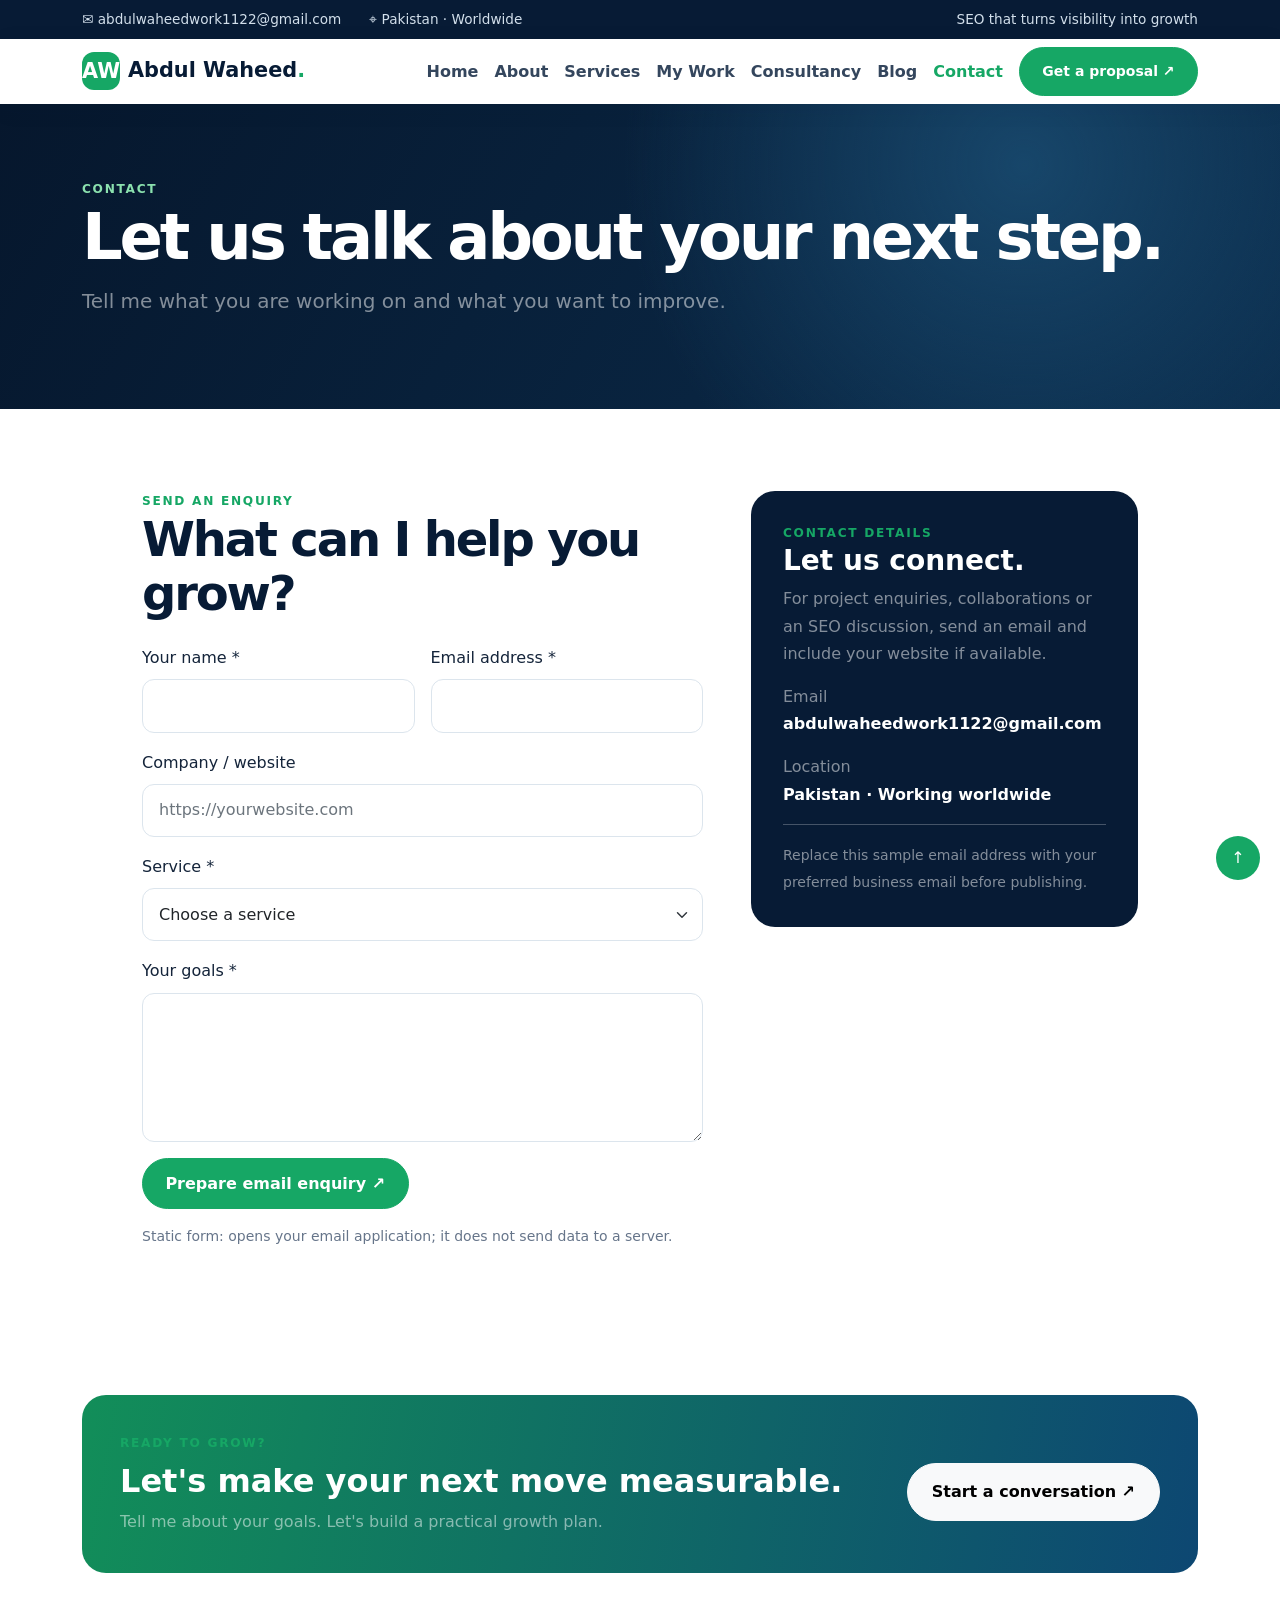
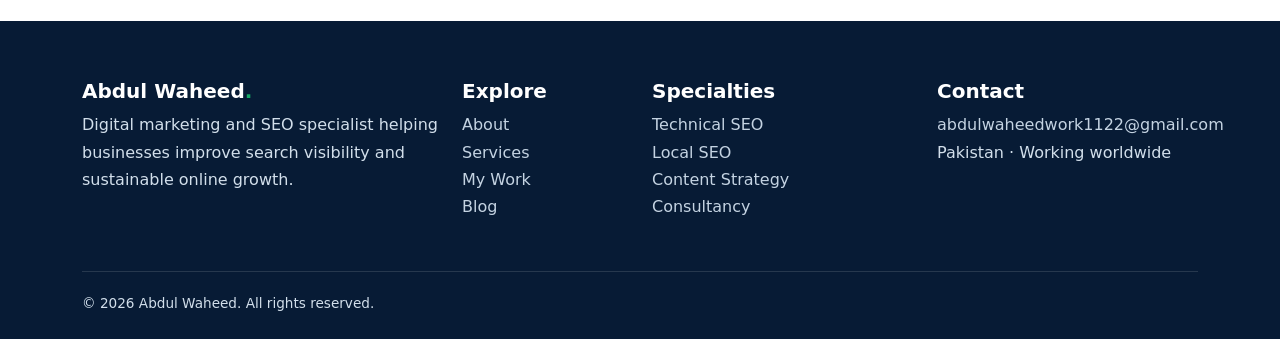
==== contact.html @ 62dbbb4f "Add files via upload" ====
<!doctype html><html lang="en"><head><meta charset="utf-8"><meta name="viewport" content="width=device-width, initial-scale=1"><meta name="description" content="Digital marketing and SEO services by Abdul Waheed."><meta name="theme-color" content="#071b35"><title>Contact | Abdul Waheed</title><link rel="icon" href="assets/images/favicon.svg"><link rel="stylesheet" href="css/bootstrap.min.css"><link rel="stylesheet" href="css/style.css"></head><body><div class="topbar py-2"><div class="container d-flex justify-content-between"><span>✉ abdulwaheedwork1122@gmail.com　　⌖ Pakistan · Worldwide</span><span>SEO that turns visibility into growth</span></div></div><nav class="navbar navbar-expand-lg sticky-top"><div class="container"><a class="navbar-brand" href="index.html"><span class="brand-mark">AW</span>Abdul Waheed<span class="brand-dot">.</span></a><button class="navbar-toggler" data-bs-toggle="collapse" data-bs-target="#nav" aria-label="Toggle navigation"><span class="navbar-toggler-icon"></span></button><div class="collapse navbar-collapse" id="nav"><ul class="navbar-nav ms-auto align-items-lg-center"><li><a class="nav-link" href="index.html">Home</a></li><li><a class="nav-link" href="about.html">About</a></li><li><a class="nav-link" href="services.html">Services</a></li><li><a class="nav-link" href="portfolio.html">My Work</a></li><li><a class="nav-link" href="consultancy.html">Consultancy</a></li><li><a class="nav-link" href="blog.html">Blog</a></li><li><a class="nav-link" href="contact.html">Contact</a></li><li class="ms-lg-2"><a class="btn btn-brand btn-sm" href="contact.html">Get a proposal ↗</a></li></ul></div></div></nav><header class="page-hero"><div class="container"><div class="eyebrow">Contact</div><h1>Let us talk about your next step.</h1><p class="lead text-white-50">Tell me what you are working on and what you want to improve.</p></div></header><section class="section"><div class="container row g-5 mx-auto"><div class="col-lg-7"><div class="section-kicker">Send an enquiry</div><h2 class="section-title mb-4">What can I help you grow?</h2><form id="contactForm"><div class="row g-3"><div class="col-md-6"><label class="form-label">Your name *</label><input class="form-control" name="name" required></div><div class="col-md-6"><label class="form-label">Email address *</label><input class="form-control" name="email" type="email" required></div><div class="col-12"><label class="form-label">Company / website</label><input class="form-control" name="website" placeholder="https://yourwebsite.com"></div><div class="col-12"><label class="form-label">Service *</label><select class="form-select" name="service" required><option value="">Choose a service</option><option>SEO audit & strategy</option><option>Local SEO</option><option>Technical / on-page SEO</option><option>Content marketing</option><option>Digital consultancy</option><option>Other</option></select></div><div class="col-12"><label class="form-label">Your goals *</label><textarea class="form-control" name="message" rows="5" required></textarea></div><div class="col-12"><button class="btn btn-brand">Prepare email enquiry ↗</button><p id="formNote" class="small muted mt-3">Static form: opens your email application; it does not send data to a server.</p></div></div></form></div><div class="col-lg-5"><div class="contact-panel"><div class="eyebrow">Contact details</div><h2 class="h3 fw-bold">Let us connect.</h2><p class="text-white-50">For project enquiries, collaborations or an SEO discussion, send an email and include your website if available.</p><p><span class="text-white-50">Email</span><br><a class="text-white fw-bold" href="mailto:abdulwaheedwork1122@gmail.com">abdulwaheedwork1122@gmail.com</a></p><p><span class="text-white-50">Location</span><br><b>Pakistan · Working worldwide</b></p><hr><small class="text-white-50">Replace this sample email address with your preferred business email before publishing.</small></div></div></div></section><section class="container my-5"><div class="cta-strip d-md-flex align-items-center justify-content-between"><div><div class="eyebrow mb-2">Ready to grow?</div><h2 class="fw-bold">Let's make your next move measurable.</h2><p class="mb-0 text-white-50">Tell me about your goals. Let's build a practical growth plan.</p></div><a class="btn btn-light rounded-pill fw-bold px-4 py-3 mt-3" href="contact.html">Start a conversation ↗</a></div></section><footer class="footer"><div class="container"><div class="row g-4"><div class="col-lg-4"><h5>Abdul Waheed<span class="brand-dot">.</span></h5><p>Digital marketing and SEO specialist helping businesses improve search visibility and sustainable online growth.</p></div><div class="col-6 col-lg-2"><h5>Explore</h5><p><a href="about.html">About</a><br><a href="services.html">Services</a><br><a href="portfolio.html">My Work</a><br><a href="blog.html">Blog</a></p></div><div class="col-6 col-lg-3"><h5>Specialties</h5><p><a href="services.html">Technical SEO</a><br><a href="services.html">Local SEO</a><br><a href="services.html">Content Strategy</a><br><a href="consultancy.html">Consultancy</a></p></div><div class="col-lg-3"><h5>Contact</h5><a href="mailto:abdulwaheedwork1122@gmail.com">abdulwaheedwork1122@gmail.com</a><p>Pakistan · Working worldwide</p></div></div><div class="footer-bottom">© <span data-year></span> Abdul Waheed. All rights reserved.　 </div></div></footer><button class="back-top" onclick="window.scrollTo({top:0,behavior:'smooth'})" aria-label="Back to top">↑</button><script src="js/bootstrap.bundle.min.js"></script><script src="js/script.js"></script></body></html>
---- css/style.css ----
:root{--navy:#071b35;--green:#16a765;--lime:#a6e45a;--muted:#66758a;--soft:#f3f7fb}
body{font-family:Inter,system-ui,sans-serif;color:#14243a;line-height:1.7}a{text-decoration:none}
.topbar,.footer{background:var(--navy);color:#d2dfeb}.topbar{font-size:.85rem}
.navbar{background:#fff;box-shadow:0 5px 24px #071b3510}.navbar-brand{font-weight:850;color:var(--navy)!important;font-size:1.3rem}.brand-mark{display:inline-grid;place-items:center;background:var(--green);color:white;border-radius:12px;width:38px;height:38px;margin-right:8px}.brand-dot{color:var(--green)}
.nav-link{font-weight:650;color:#34465d!important}.nav-link:hover,.nav-link.active{color:var(--green)!important}
.btn-brand{background:var(--green);border-color:var(--green);color:white;font-weight:750;border-radius:999px;padding:.8rem 1.4rem}.btn-brand:hover{background:#108651;color:white}
.hero,.page-hero{background:radial-gradient(circle at 80% 20%,#17466a,transparent 38%),linear-gradient(120deg,#06172d,#0b2d4d);color:white}.hero{overflow:hidden}.hero h1{font-size:clamp(2.8rem,6vw,5.2rem);line-height:1.04;letter-spacing:-.06em;font-weight:850}.hero h1 span{color:var(--lime)}.hero-copy{color:#d0deeb;font-size:1.12rem;max-width:590px}.eyebrow,.section-kicker,.small-label{color:var(--green);font-weight:800;letter-spacing:.14em;text-transform:uppercase;font-size:.76rem}.hero .eyebrow,.page-hero .eyebrow{color:#8be1ae}
.page-hero{padding:75px 0}.page-hero h1{font-weight:850;letter-spacing:-.05em;font-size:clamp(2.4rem,5vw,4rem)}
.section{padding:82px 0}.section-soft{background:var(--soft)}.section-title{font-weight:850;letter-spacing:-.045em;color:var(--navy);font-size:clamp(2rem,4vw,3rem);line-height:1.13}.section-lead,.muted{color:var(--muted)}
.service-card,.work-card,.info-card{height:100%;border:1px solid #e3eaf1;border-radius:20px;background:#fff;padding:27px;box-shadow:0 10px 35px #0b2d4d08;transition:.25s}.service-card:hover,.work-card:hover,.info-card:hover{transform:translateY(-5px);box-shadow:0 20px 45px #0b2d4d14}
.icon-box{width:54px;height:54px;border-radius:16px;background:#e8f8ef;color:var(--green);display:grid;place-items:center;font-size:1.5rem;margin-bottom:18px}.service-card h3,.work-card h3{font-size:1.15rem;font-weight:800;color:var(--navy)}
.contact-panel,.stat-band{background:var(--navy);color:white;border-radius:24px;padding:32px}.feature-list{list-style:none;padding:0}.feature-list li{padding:.5rem 0}.feature-list li:before{content:"✓";color:var(--lime);font-weight:900;margin-right:12px}
.process-number{font-size:2rem;font-weight:900;color:var(--green)}.cta-strip{background:linear-gradient(100deg,#128e59,#0d4772);color:white;border-radius:24px;padding:38px}
.footer{padding:58px 0 24px}.footer h5{color:white;font-weight:800}.footer a{color:#c4d3e2}.footer a:hover{color:var(--lime)}.footer-bottom{border-top:1px solid #ffffff20;margin-top:35px;padding-top:20px;font-size:.85rem}
.project-visual,.article-art{height:180px;border-radius:15px;background:linear-gradient(135deg,#09233f,#145b64);display:grid;place-items:center;color:#a6e45a;font-size:3rem}
.tag{display:inline-block;border-radius:999px;padding:.25rem .7rem;background:#e9f8ef;color:#11824f;font-size:.75rem;font-weight:750;margin:3px}
.form-control,.form-select{border-radius:12px;padding:.85rem 1rem;border-color:#dce5ed}.form-control:focus,.form-select:focus{border-color:var(--green);box-shadow:0 0 0 .2rem #16a76520}
.back-top{position:fixed;bottom:20px;right:20px;border:0;border-radius:50%;width:44px;height:44px;background:var(--green);color:white;z-index:10}
@media(max-width:767px){.section{padding:58px 0}.hero{padding:60px 0}}

.exp-band{display:grid;grid-template-columns:repeat(4,1fr);gap:14px;background:var(--navy);border-radius:20px;padding:26px;margin-bottom:56px;color:#fff;text-align:center}.exp-band b{display:block;font-size:2.1rem;color:var(--lime);font-weight:850;line-height:1.1}.exp-band span{font-size:.85rem;color:#c4d3e2}
.case-study{padding:34px 0;border-bottom:1px solid #e3eaf1}.case-study:last-of-type{border-bottom:0}.case-title{color:var(--navy);letter-spacing:-.03em}.case-list{font-size:.95rem;margin-top:12px}
.res-row{display:flex;gap:10px;flex-wrap:wrap;margin-top:14px}.res{background:var(--soft);border-radius:12px;padding:10px 14px;flex:1;min-width:110px}.res b{display:block;color:var(--green);font-size:1.15rem}.res span{font-size:.78rem;color:var(--muted)}
.proof{display:block;color:inherit}.proof img{width:100%;border-radius:14px;border:1px solid #e3eaf1;box-shadow:0 10px 30px #0b2d4d12;transition:.25s}.proof:hover img{transform:translateY(-3px);box-shadow:0 18px 40px #0b2d4d22}.proof small{display:block;color:#8a94a3;font-size:.72rem;margin-top:6px}
.blog-card{display:flex;flex-direction:column}.blog-img img{width:100%;border-radius:15px;display:block;aspect-ratio:2/1;object-fit:cover}.blog-title{color:var(--navy)}.blog-title:hover{color:var(--green)}.read-more{font-weight:750;color:var(--green);font-size:.9rem}.read-more:hover{color:#108651}
@media(max-width:767px){.exp-band{grid-template-columns:repeat(2,1fr)}}
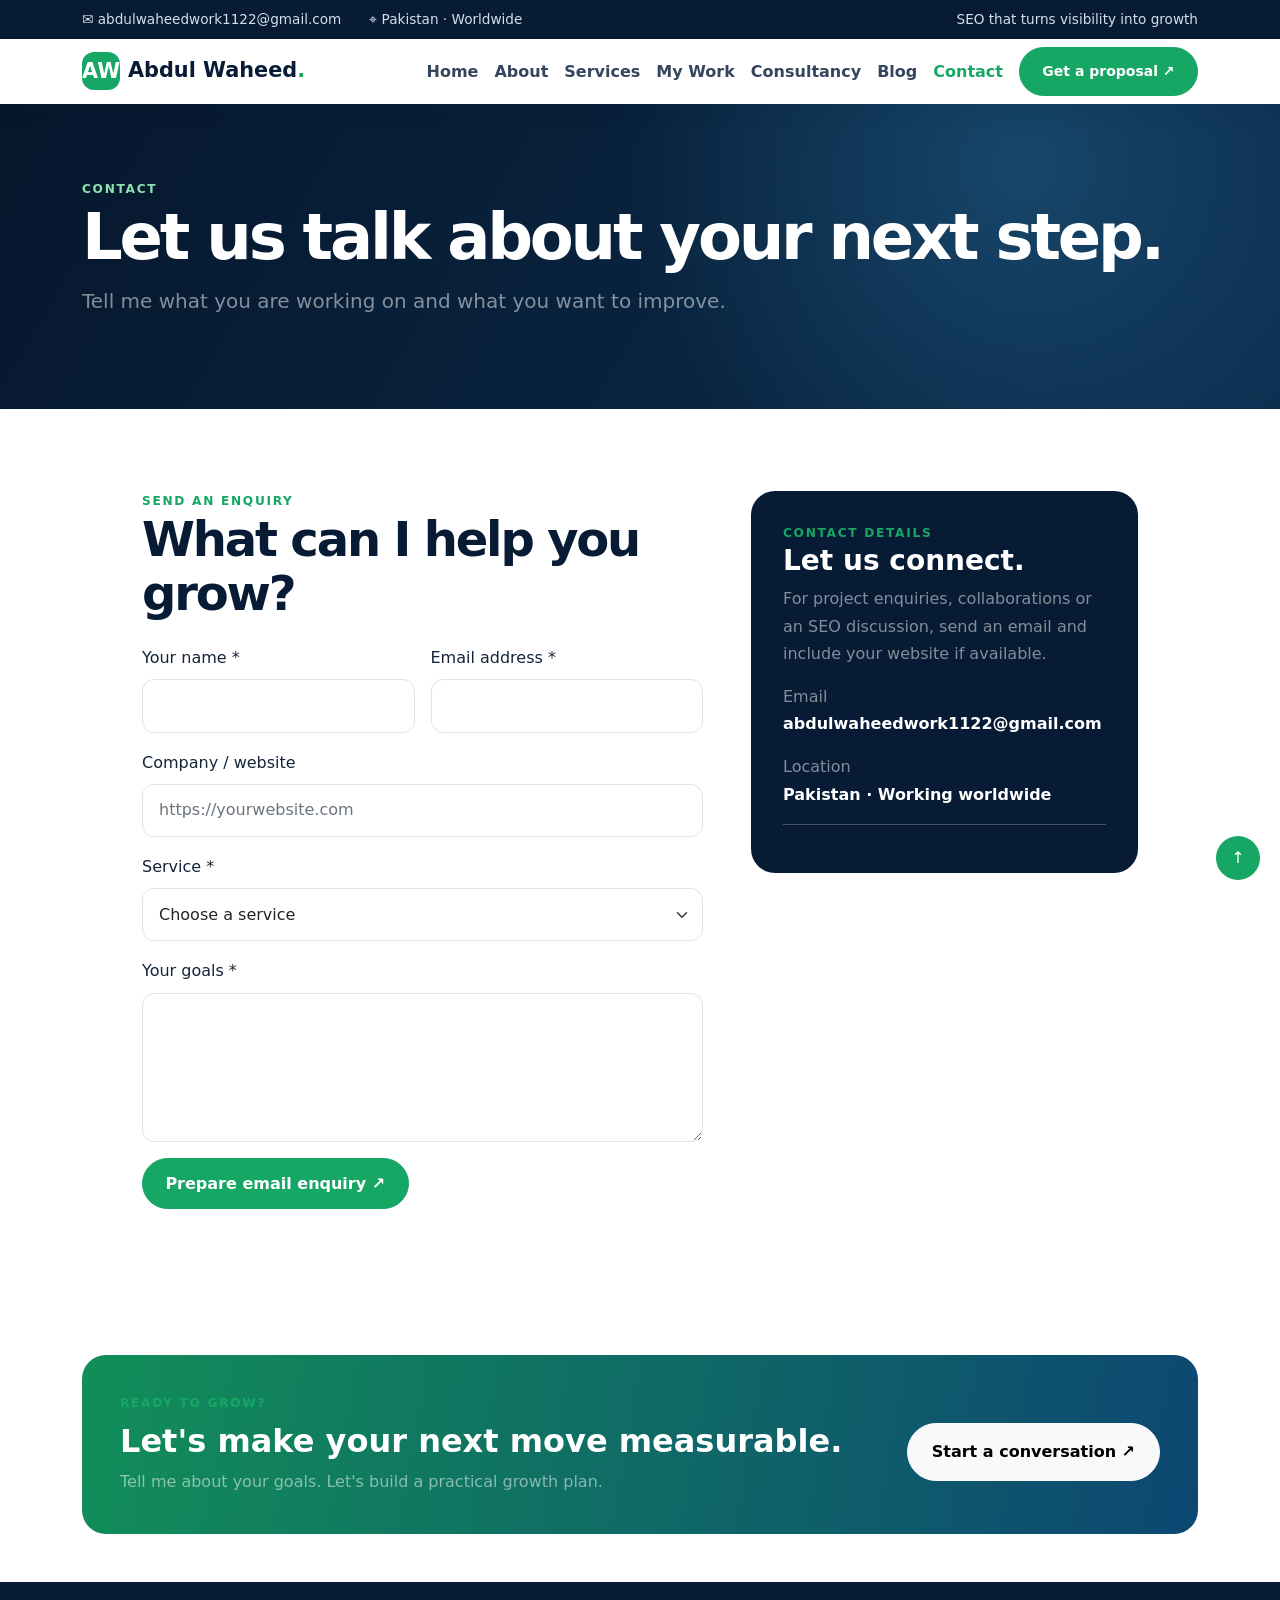
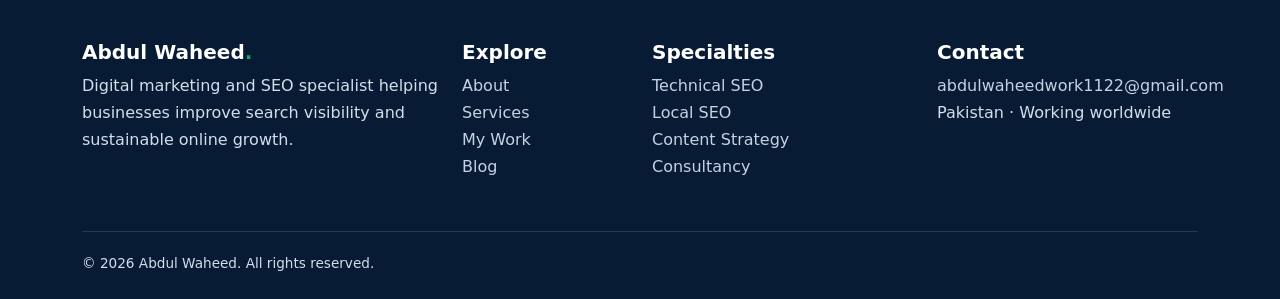
==== commit 7c7ca682: "Update contact.html" ====
--- a/contact.html
+++ b/contact.html
@@ -1 +1 @@
-<!doctype html><html lang="en"><head><meta charset="utf-8"><meta name="viewport" content="width=device-width, initial-scale=1"><meta name="description" content="Digital marketing and SEO services by Abdul Waheed."><meta name="theme-color" content="#071b35"><title>Contact | Abdul Waheed</title><link rel="icon" href="assets/images/favicon.svg"><link rel="stylesheet" href="css/bootstrap.min.css"><link rel="stylesheet" href="css/style.css"></head><body><div class="topbar py-2"><div class="container d-flex justify-content-between"><span>✉ abdulwaheedwork1122@gmail.com　　⌖ Pakistan · Worldwide</span><span>SEO that turns visibility into growth</span></div></div><nav class="navbar navbar-expand-lg sticky-top"><div class="container"><a class="navbar-brand" href="index.html"><span class="brand-mark">AW</span>Abdul Waheed<span class="brand-dot">.</span></a><button class="navbar-toggler" data-bs-toggle="collapse" data-bs-target="#nav" aria-label="Toggle navigation"><span class="navbar-toggler-icon"></span></button><div class="collapse navbar-collapse" id="nav"><ul class="navbar-nav ms-auto align-items-lg-center"><li><a class="nav-link" href="index.html">Home</a></li><li><a class="nav-link" href="about.html">About</a></li><li><a class="nav-link" href="services.html">Services</a></li><li><a class="nav-link" href="portfolio.html">My Work</a></li><li><a class="nav-link" href="consultancy.html">Consultancy</a></li><li><a class="nav-link" href="blog.html">Blog</a></li><li><a class="nav-link" href="contact.html">Contact</a></li><li class="ms-lg-2"><a class="btn btn-brand btn-sm" href="contact.html">Get a proposal ↗</a></li></ul></div></div></nav><header class="page-hero"><div class="container"><div class="eyebrow">Contact</div><h1>Let us talk about your next step.</h1><p class="lead text-white-50">Tell me what you are working on and what you want to improve.</p></div></header><section class="section"><div class="container row g-5 mx-auto"><div class="col-lg-7"><div class="section-kicker">Send an enquiry</div><h2 class="section-title mb-4">What can I help you grow?</h2><form id="contactForm"><div class="row g-3"><div class="col-md-6"><label class="form-label">Your name *</label><input class="form-control" name="name" required></div><div class="col-md-6"><label class="form-label">Email address *</label><input class="form-control" name="email" type="email" required></div><div class="col-12"><label class="form-label">Company / website</label><input class="form-control" name="website" placeholder="https://yourwebsite.com"></div><div class="col-12"><label class="form-label">Service *</label><select class="form-select" name="service" required><option value="">Choose a service</option><option>SEO audit & strategy</option><option>Local SEO</option><option>Technical / on-page SEO</option><option>Content marketing</option><option>Digital consultancy</option><option>Other</option></select></div><div class="col-12"><label class="form-label">Your goals *</label><textarea class="form-control" name="message" rows="5" required></textarea></div><div class="col-12"><button class="btn btn-brand">Prepare email enquiry ↗</button><p id="formNote" class="small muted mt-3">Static form: opens your email application; it does not send data to a server.</p></div></div></form></div><div class="col-lg-5"><div class="contact-panel"><div class="eyebrow">Contact details</div><h2 class="h3 fw-bold">Let us connect.</h2><p class="text-white-50">For project enquiries, collaborations or an SEO discussion, send an email and include your website if available.</p><p><span class="text-white-50">Email</span><br><a class="text-white fw-bold" href="mailto:abdulwaheedwork1122@gmail.com">abdulwaheedwork1122@gmail.com</a></p><p><span class="text-white-50">Location</span><br><b>Pakistan · Working worldwide</b></p><hr><small class="text-white-50">Replace this sample email address with your preferred business email before publishing.</small></div></div></div></section><section class="container my-5"><div class="cta-strip d-md-flex align-items-center justify-content-between"><div><div class="eyebrow mb-2">Ready to grow?</div><h2 class="fw-bold">Let's make your next move measurable.</h2><p class="mb-0 text-white-50">Tell me about your goals. Let's build a practical growth plan.</p></div><a class="btn btn-light rounded-pill fw-bold px-4 py-3 mt-3" href="contact.html">Start a conversation ↗</a></div></section><footer class="footer"><div class="container"><div class="row g-4"><div class="col-lg-4"><h5>Abdul Waheed<span class="brand-dot">.</span></h5><p>Digital marketing and SEO specialist helping businesses improve search visibility and sustainable online growth.</p></div><div class="col-6 col-lg-2"><h5>Explore</h5><p><a href="about.html">About</a><br><a href="services.html">Services</a><br><a href="portfolio.html">My Work</a><br><a href="blog.html">Blog</a></p></div><div class="col-6 col-lg-3"><h5>Specialties</h5><p><a href="services.html">Technical SEO</a><br><a href="services.html">Local SEO</a><br><a href="services.html">Content Strategy</a><br><a href="consultancy.html">Consultancy</a></p></div><div class="col-lg-3"><h5>Contact</h5><a href="mailto:abdulwaheedwork1122@gmail.com">abdulwaheedwork1122@gmail.com</a><p>Pakistan · Working worldwide</p></div></div><div class="footer-bottom">© <span data-year></span> Abdul Waheed. All rights reserved.　 </div></div></footer><button class="back-top" onclick="window.scrollTo({top:0,behavior:'smooth'})" aria-label="Back to top">↑</button><script src="js/bootstrap.bundle.min.js"></script><script src="js/script.js"></script></body></html>+<!doctype html><html lang="en"><head><meta charset="utf-8"><meta name="viewport" content="width=device-width, initial-scale=1"><meta name="description" content="Digital marketing and SEO services by Abdul Waheed."><meta name="theme-color" content="#071b35"><title>Contact | Abdul Waheed</title><link rel="icon" href="assets/images/favicon.svg"><link rel="stylesheet" href="css/bootstrap.min.css"><link rel="stylesheet" href="css/style.css"></head><body><div class="topbar py-2"><div class="container d-flex justify-content-between"><span>✉ abdulwaheedwork1122@gmail.com　　⌖ Pakistan · Worldwide</span><span>SEO that turns visibility into growth</span></div></div><nav class="navbar navbar-expand-lg sticky-top"><div class="container"><a class="navbar-brand" href="index.html"><span class="brand-mark">AW</span>Abdul Waheed<span class="brand-dot">.</span></a><button class="navbar-toggler" data-bs-toggle="collapse" data-bs-target="#nav" aria-label="Toggle navigation"><span class="navbar-toggler-icon"></span></button><div class="collapse navbar-collapse" id="nav"><ul class="navbar-nav ms-auto align-items-lg-center"><li><a class="nav-link" href="index.html">Home</a></li><li><a class="nav-link" href="about.html">About</a></li><li><a class="nav-link" href="services.html">Services</a></li><li><a class="nav-link" href="portfolio.html">My Work</a></li><li><a class="nav-link" href="consultancy.html">Consultancy</a></li><li><a class="nav-link" href="blog.html">Blog</a></li><li><a class="nav-link" href="contact.html">Contact</a></li><li class="ms-lg-2"><a class="btn btn-brand btn-sm" href="contact.html">Get a proposal ↗</a></li></ul></div></div></nav><header class="page-hero"><div class="container"><div class="eyebrow">Contact</div><h1>Let us talk about your next step.</h1><p class="lead text-white-50">Tell me what you are working on and what you want to improve.</p></div></header><section class="section"><div class="container row g-5 mx-auto"><div class="col-lg-7"><div class="section-kicker">Send an enquiry</div><h2 class="section-title mb-4">What can I help you grow?</h2><form id="contactForm"><div class="row g-3"><div class="col-md-6"><label class="form-label">Your name *</label><input class="form-control" name="name" required></div><div class="col-md-6"><label class="form-label">Email address *</label><input class="form-control" name="email" type="email" required></div><div class="col-12"><label class="form-label">Company / website</label><input class="form-control" name="website" placeholder="https://yourwebsite.com"></div><div class="col-12"><label class="form-label">Service *</label><select class="form-select" name="service" required><option value="">Choose a service</option><option>SEO audit & strategy</option><option>Local SEO</option><option>Technical / on-page SEO</option><option>Content marketing</option><option>Digital consultancy</option><option>Other</option></select></div><div class="col-12"><label class="form-label">Your goals *</label><textarea class="form-control" name="message" rows="5" required></textarea></div><div class="col-12"><button class="btn btn-brand">Prepare email enquiry ↗</button><p id="formNote" class="small muted mt-3"></p></div></div></form></div><div class="col-lg-5"><div class="contact-panel"><div class="eyebrow">Contact details</div><h2 class="h3 fw-bold">Let us connect.</h2><p class="text-white-50">For project enquiries, collaborations or an SEO discussion, send an email and include your website if available.</p><p><span class="text-white-50">Email</span><br><a class="text-white fw-bold" href="mailto:abdulwaheedwork1122@gmail.com">abdulwaheedwork1122@gmail.com</a></p><p><span class="text-white-50">Location</span><br><b>Pakistan · Working worldwide</b></p><hr><small class="text-white-50"></small></div></div></div></section><section class="container my-5"><div class="cta-strip d-md-flex align-items-center justify-content-between"><div><div class="eyebrow mb-2">Ready to grow?</div><h2 class="fw-bold">Let's make your next move measurable.</h2><p class="mb-0 text-white-50">Tell me about your goals. Let's build a practical growth plan.</p></div><a class="btn btn-light rounded-pill fw-bold px-4 py-3 mt-3" href="contact.html">Start a conversation ↗</a></div></section><footer class="footer"><div class="container"><div class="row g-4"><div class="col-lg-4"><h5>Abdul Waheed<span class="brand-dot">.</span></h5><p>Digital marketing and SEO specialist helping businesses improve search visibility and sustainable online growth.</p></div><div class="col-6 col-lg-2"><h5>Explore</h5><p><a href="about.html">About</a><br><a href="services.html">Services</a><br><a href="portfolio.html">My Work</a><br><a href="blog.html">Blog</a></p></div><div class="col-6 col-lg-3"><h5>Specialties</h5><p><a href="services.html">Technical SEO</a><br><a href="services.html">Local SEO</a><br><a href="services.html">Content Strategy</a><br><a href="consultancy.html">Consultancy</a></p></div><div class="col-lg-3"><h5>Contact</h5><a href="mailto:abdulwaheedwork1122@gmail.com">abdulwaheedwork1122@gmail.com</a><p>Pakistan · Working worldwide</p></div></div><div class="footer-bottom">© <span data-year></span> Abdul Waheed. All rights reserved.　 </div></div></footer><button class="back-top" onclick="window.scrollTo({top:0,behavior:'smooth'})" aria-label="Back to top">↑</button><script src="js/bootstrap.bundle.min.js"></script><script src="js/script.js"></script></body></html>
